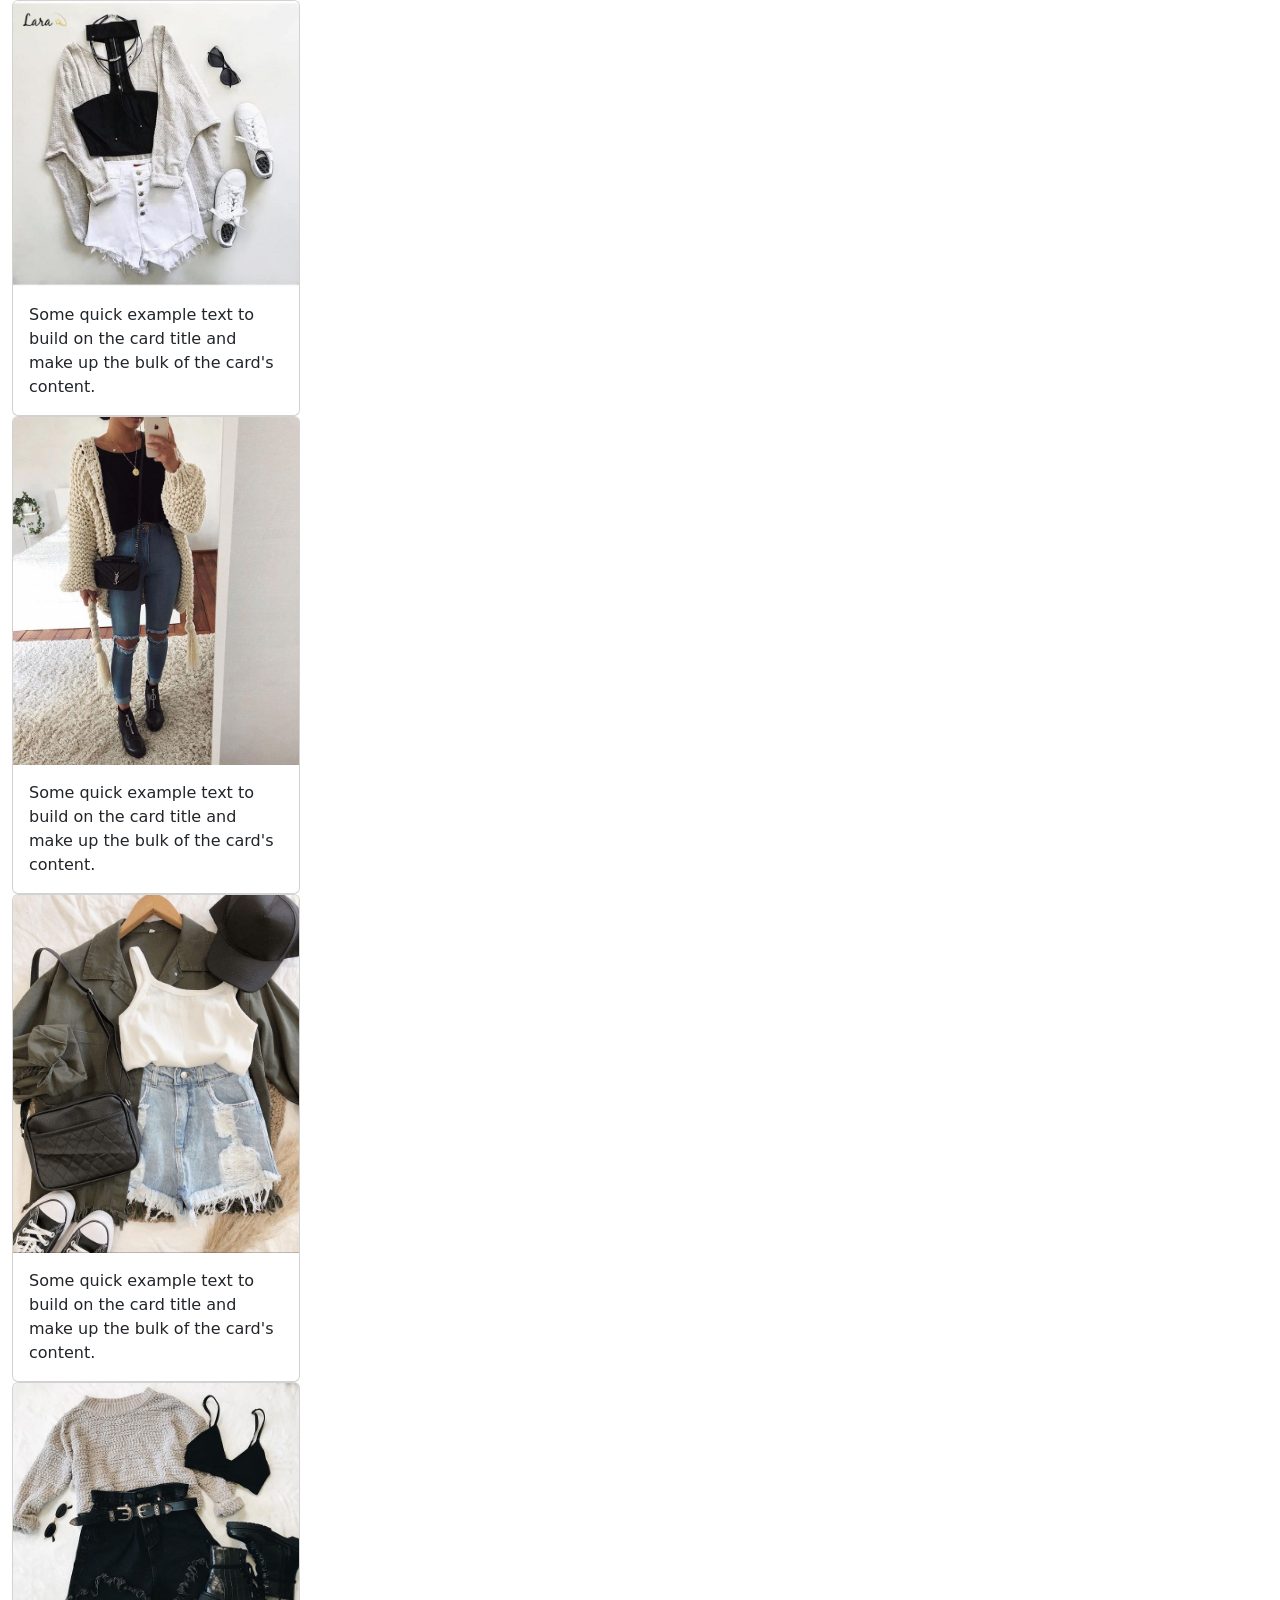
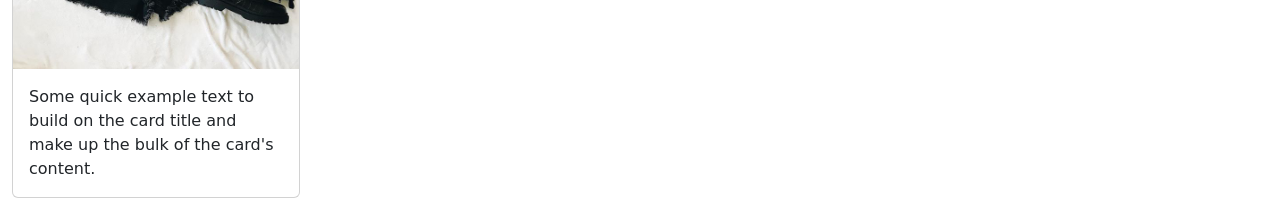
==== index.html @ 7578bd7e "Bases de bootstrap" ====
<!DOCTYPE html>
<html lang="en">
<head>
    <meta charset="UTF-8">
    <meta http-equiv="X-UA-Compatible" content="IE=edge">
    <meta name="viewport" content="width=device-width, initial-scale=1.0">
    <link href="https://cdn.jsdelivr.net/npm/bootstrap@5.2.0-beta1/dist/css/bootstrap.min.css" rel="stylesheet" integrity="sha384-0evHe/X+R7YkIZDRvuzKMRqM+OrBnVFBL6DOitfPri4tjfHxaWutUpFmBp4vmVor" crossorigin="anonymous">
    <title>Document</title>
</head>
<body>
    <header>

    </header>
    <main>
        <div class="col-lg-8 col-md-6 mb-4">
            <div class="container">
                <div class="card" style="width: 18rem;">
                    <img src="/src/11e0c888ca10554cc61dd288ab4fa93e--poster-womens-fashion.jpg" class="card-img-top" alt="...">
                    <div class="card-body">
                      <p class="card-text">Some quick example text to build on the card title and make up the bulk of the card's content.</p>
                    </div>
                  </div>
                  <div class="card" style="width: 18rem;">
                    <img src="/src/5ec7fd5fbc36cd66624c49aa4f0cad9f.jpg" class="card-img-top" alt="...">
                    <div class="card-body">
                      <p class="card-text">Some quick example text to build on the card title and make up the bulk of the card's content.</p>
                    </div>
                  </div>
                  <div class="card" style="width: 18rem;">
                    <img src="/src/c7f5c60f82cbadee4a65e2bcbaa4fb72.jpg" class="card-img-top" alt="...">
                    <div class="card-body">
                      <p class="card-text">Some quick example text to build on the card title and make up the bulk of the card's content.</p>
                    </div>
                  </div>
                  <div class="card" style="width: 18rem;">
                    <img src="/src/f37a5ac6b8aaa6cd6257f13aba0d1099.jpg" class="card-img-top" alt="...">
                    <div class="card-body">
                      <p class="card-text">Some quick example text to build on the card title and make up the bulk of the card's content.</p>
                    </div>
                  </div>
            </div>
        </div>
    </main>
    <footer>

    </footer>
</body>
<script src="https://cdn.jsdelivr.net/npm/bootstrap@5.2.0-beta1/dist/js/bootstrap.bundle.min.js" integrity="sha384-pprn3073KE6tl6bjs2QrFaJGz5/SUsLqktiwsUTF55Jfv3qYSDhgCecCxMW52nD2" crossorigin="anonymous"></script>
<script src="https://cdn.jsdelivr.net/npm/@popperjs/core@2.11.5/dist/umd/popper.min.js" integrity="sha384-Xe+8cL9oJa6tN/veChSP7q+mnSPaj5Bcu9mPX5F5xIGE0DVittaqT5lorf0EI7Vk" crossorigin="anonymous"></script>
<script src="https://cdn.jsdelivr.net/npm/bootstrap@5.2.0-beta1/dist/js/bootstrap.min.js" integrity="sha384-kjU+l4N0Yf4ZOJErLsIcvOU2qSb74wXpOhqTvwVx3OElZRweTnQ6d31fXEoRD1Jy" crossorigin="anonymous"></script>
</html>
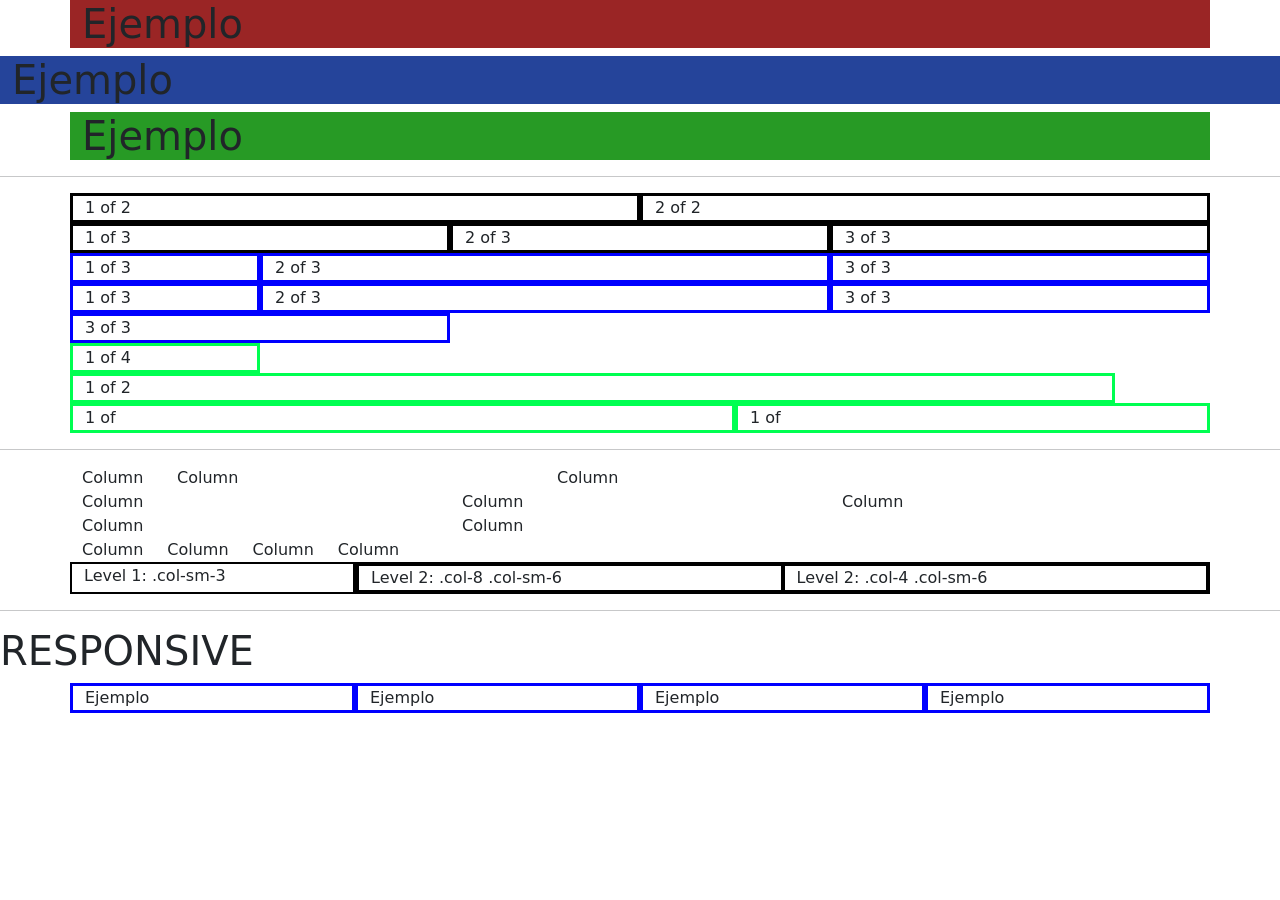
==== commit 3bb43c85: "Gilla de Bootstrap" ====
--- a/index.html
+++ b/index.html
@@ -1,18 +1,132 @@
 <!DOCTYPE html>
 <html lang="en">
-<head>
-    <meta charset="UTF-8">
-    <meta http-equiv="X-UA-Compatible" content="IE=edge">
-    <meta name="viewport" content="width=device-width, initial-scale=1.0">
-    <link href="https://cdn.jsdelivr.net/npm/bootstrap@5.2.0-beta1/dist/css/bootstrap.min.css" rel="stylesheet" integrity="sha384-0evHe/X+R7YkIZDRvuzKMRqM+OrBnVFBL6DOitfPri4tjfHxaWutUpFmBp4vmVor" crossorigin="anonymous">
+  <head>
+    <meta charset="UTF-8" />
+    <meta http-equiv="X-UA-Compatible" content="IE=edge" />
+    <meta name="viewport" content="width=device-width, initial-scale=1.0" />
+    <link
+      href="https://cdn.jsdelivr.net/npm/bootstrap@5.2.0-beta1/dist/css/bootstrap.min.css"
+      rel="stylesheet"
+      integrity="sha384-0evHe/X+R7YkIZDRvuzKMRqM+OrBnVFBL6DOitfPri4tjfHxaWutUpFmBp4vmVor"
+      crossorigin="anonymous"
+    />
     <title>Document</title>
-</head>
-<body>
+  </head>
+  <body>
     <header>
-
+      <div class="container" style="background-color: rgb(154, 37, 37)">
+        <h1>Ejemplo</h1>
+      </div>
+      <div class="container-fluid" style="background-color: rgb(37, 68, 154)">
+        <h1>Ejemplo</h1>
+      </div>
+      <div class="container-md" style="background-color: rgb(39, 154, 37)">
+        <h1>Ejemplo</h1>
+      </div>
     </header>
     <main>
-        <div class="col-lg-8 col-md-6 mb-4">
+      <hr />
+      <div class="container">
+        <div class="row">
+          <div class="col" style="border: black solid 3px">1 of 2</div>
+          <div class="col" style="border: black solid 3px">2 of 2</div>
+        </div>
+        <div class="row">
+          <div class="col" style="border: black solid 3px">1 of 3</div>
+          <div class="col" style="border: black solid 3px">2 of 3</div>
+          <div class="col" style="border: black solid 3px">3 of 3</div>
+        </div>
+        <div class="row">
+          <div class="col-2" style="border: blue solid 3px">1 of 3</div>
+          <div class="col-6" style="border: blue solid 3px">2 of 3</div>
+          <div class="col-4" style="border: blue solid 3px">3 of 3</div>
+        </div>
+        <div class="row">
+          <div class="col-2" style="border: blue solid 3px">1 of 3</div>
+          <div class="col-6" style="border: blue solid 3px">2 of 3</div>
+          <div class="col-4" style="border: blue solid 3px">3 of 3</div>
+          <div class="col-4" style="border: blue solid 3px">3 of 3</div>
+        </div>
+
+        <div class="row">
+          <div class="col-2" style="border: rgb(0, 255, 81) solid 3px">
+            1 of 4
+          </div>
+          <div class="col-11" style="border: rgb(0, 255, 81) solid 3px">
+            1 of 2
+          </div>
+          <div class="col-7" style="border: rgb(0, 255, 81) solid 3px">
+            1 of
+          </div>
+          <div class="col-5" style="border: rgb(0, 255, 81) solid 3px">
+            1 of
+          </div>
+        </div>
+      </div>
+
+      <hr />
+
+      <div class="container">
+        <div class="row row-cols-3">
+          <div class="col-1">Column</div>
+          <div class="col-4">Column</div>
+          <div class="col-5">Column</div>
+          <div class="col">Column</div>
+          <div class="col">Column</div>
+          <div class="col">Column</div>
+          <div class="col">Column</div>
+          <div class="col">Column</div>
+        </div>
+      </div>
+
+      <div class="container">
+        <div class="row row-cols-auto">
+          <div class="col">Column</div>
+          <div class="col">Column</div>
+          <div class="col">Column</div>
+          <div class="col">Column</div>
+        </div>
+      </div>
+
+      <div class="container">
+        <div class="row">
+          <div class="col-sm-3" style="border: black solid 2px">
+            Level 1: .col-sm-3
+          </div>
+          <div class="col-sm-9" style="border: black solid 2px">
+            <div class="row">
+              <div class="col-8 col-sm-6" style="border: black solid 2px">
+                Level 2: .col-8 .col-sm-6
+              </div>
+              <div class="col-4 col-sm-6" style="border: black solid 2px">
+                Level 2: .col-4 .col-sm-6
+              </div>
+            </div>
+          </div>
+        </div>
+      </div>
+
+      <hr />
+      <h1>RESPONSIVE</h1>
+
+      <div class="container">
+        <div class="row">
+          <div class="col-sm-12  col-md-6 col-lg-3" style="border: blue solid 3px;">
+            Ejemplo
+          </div>
+          <div class="col-sm-12  col-md-6 col-lg-3" style="border: blue solid 3px;">
+            Ejemplo
+          </div>
+          <div class="col-sm-12  col-md-6 col-lg-3" style="border: blue solid 3px;">
+            Ejemplo
+          </div>
+          <div class="col-sm-12  col-md-6 col-lg-3" style="border: blue solid 3px;">
+            Ejemplo
+          </div>
+        </div>
+      </div>
+      <!--
+      <div class="col-lg-8 col-md-6 mb-4">
             <div class="container">
                 <div class="card" style="width: 18rem;">
                     <img src="/src/11e0c888ca10554cc61dd288ab4fa93e--poster-womens-fashion.jpg" class="card-img-top" alt="...">
@@ -40,12 +154,23 @@
                   </div>
             </div>
         </div>
+        -->
     </main>
-    <footer>
-
-    </footer>
-</body>
-<script src="https://cdn.jsdelivr.net/npm/bootstrap@5.2.0-beta1/dist/js/bootstrap.bundle.min.js" integrity="sha384-pprn3073KE6tl6bjs2QrFaJGz5/SUsLqktiwsUTF55Jfv3qYSDhgCecCxMW52nD2" crossorigin="anonymous"></script>
-<script src="https://cdn.jsdelivr.net/npm/@popperjs/core@2.11.5/dist/umd/popper.min.js" integrity="sha384-Xe+8cL9oJa6tN/veChSP7q+mnSPaj5Bcu9mPX5F5xIGE0DVittaqT5lorf0EI7Vk" crossorigin="anonymous"></script>
-<script src="https://cdn.jsdelivr.net/npm/bootstrap@5.2.0-beta1/dist/js/bootstrap.min.js" integrity="sha384-kjU+l4N0Yf4ZOJErLsIcvOU2qSb74wXpOhqTvwVx3OElZRweTnQ6d31fXEoRD1Jy" crossorigin="anonymous"></script>
-</html>+    <footer></footer>
+  </body>
+  <script
+    src="https://cdn.jsdelivr.net/npm/bootstrap@5.2.0-beta1/dist/js/bootstrap.bundle.min.js"
+    integrity="sha384-pprn3073KE6tl6bjs2QrFaJGz5/SUsLqktiwsUTF55Jfv3qYSDhgCecCxMW52nD2"
+    crossorigin="anonymous"
+  ></script>
+  <script
+    src="https://cdn.jsdelivr.net/npm/@popperjs/core@2.11.5/dist/umd/popper.min.js"
+    integrity="sha384-Xe+8cL9oJa6tN/veChSP7q+mnSPaj5Bcu9mPX5F5xIGE0DVittaqT5lorf0EI7Vk"
+    crossorigin="anonymous"
+  ></script>
+  <script
+    src="https://cdn.jsdelivr.net/npm/bootstrap@5.2.0-beta1/dist/js/bootstrap.min.js"
+    integrity="sha384-kjU+l4N0Yf4ZOJErLsIcvOU2qSb74wXpOhqTvwVx3OElZRweTnQ6d31fXEoRD1Jy"
+    crossorigin="anonymous"
+  ></script>
+</html>
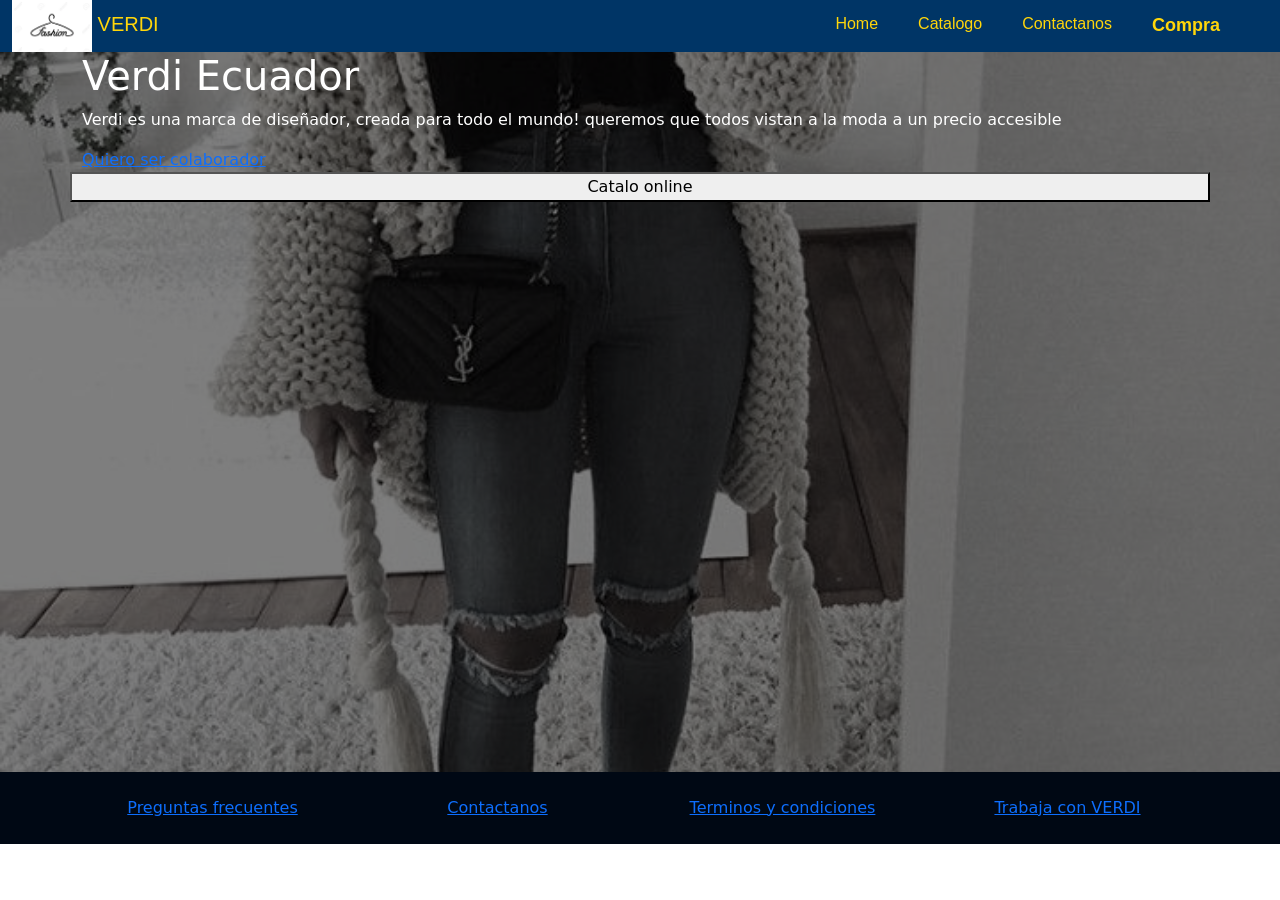
==== commit 1b572a0e: "Carusel, footer y Header" ====
--- a/index.html
+++ b/index.html
@@ -1,162 +1,99 @@
 <!DOCTYPE html>
 <html lang="en">
   <head>
-    <meta charset="UTF-8" />
-    <meta http-equiv="X-UA-Compatible" content="IE=edge" />
-    <meta name="viewport" content="width=device-width, initial-scale=1.0" />
+    <meta charset="utf-8" />
+    <meta name="viewport" content="width=device-width, initial-scale=1" />
+    <title>Bootstrap demo</title>
+    <link rel="stylesheet" href="/css/main.css" />
     <link
       href="https://cdn.jsdelivr.net/npm/bootstrap@5.2.0-beta1/dist/css/bootstrap.min.css"
       rel="stylesheet"
       integrity="sha384-0evHe/X+R7YkIZDRvuzKMRqM+OrBnVFBL6DOitfPri4tjfHxaWutUpFmBp4vmVor"
       crossorigin="anonymous"
     />
-    <title>Document</title>
   </head>
-  <body>
-    <header>
-      <div class="container" style="background-color: rgb(154, 37, 37)">
-        <h1>Ejemplo</h1>
-      </div>
-      <div class="container-fluid" style="background-color: rgb(37, 68, 154)">
-        <h1>Ejemplo</h1>
-      </div>
-      <div class="container-md" style="background-color: rgb(39, 154, 37)">
-        <h1>Ejemplo</h1>
-      </div>
-    </header>
-    <main>
-      <hr />
-      <div class="container">
-        <div class="row">
-          <div class="col" style="border: black solid 3px">1 of 2</div>
-          <div class="col" style="border: black solid 3px">2 of 2</div>
-        </div>
-        <div class="row">
-          <div class="col" style="border: black solid 3px">1 of 3</div>
-          <div class="col" style="border: black solid 3px">2 of 3</div>
-          <div class="col" style="border: black solid 3px">3 of 3</div>
-        </div>
-        <div class="row">
-          <div class="col-2" style="border: blue solid 3px">1 of 3</div>
-          <div class="col-6" style="border: blue solid 3px">2 of 3</div>
-          <div class="col-4" style="border: blue solid 3px">3 of 3</div>
-        </div>
-        <div class="row">
-          <div class="col-2" style="border: blue solid 3px">1 of 3</div>
-          <div class="col-6" style="border: blue solid 3px">2 of 3</div>
-          <div class="col-4" style="border: blue solid 3px">3 of 3</div>
-          <div class="col-4" style="border: blue solid 3px">3 of 3</div>
-        </div>
-
-        <div class="row">
-          <div class="col-2" style="border: rgb(0, 255, 81) solid 3px">
-            1 of 4
-          </div>
-          <div class="col-11" style="border: rgb(0, 255, 81) solid 3px">
-            1 of 2
-          </div>
-          <div class="col-7" style="border: rgb(0, 255, 81) solid 3px">
-            1 of
-          </div>
-          <div class="col-5" style="border: rgb(0, 255, 81) solid 3px">
-            1 of
+  <body id="body">
+    <!-- Aqui comienza el Header-->
+    <header id="header">
+      <nav class="navbar navbar-expand-md m-0 p-0">
+        <div class="container-fluid">
+          <a class="navbar-brand m-0 p-0" href="#">
+              <img id="logo" src="/src/logo.webp" alt="LOGO">
+            VERDI
+          </a>
+          <button class="navbar-toggler" type="button" data-toggle="collapse"
+                    data-target="#navbarSupportedContent" aria-controls="navbarSupportedContent" aria-expanded="false"
+                    aria-label="Toggle navigation">
+                    <span class="navbar-toggler-icon"></span>
+          </button>
+          <div class="collapse navbar-collapse text-center" id="navbarSupportedContent">
+            <ul class="navbar-nav ms-auto me-3 mb-2 mb-lg-0">
+              <li class="nav-item me-4">
+                <a class="nav-link active" href="#">Home</a>
+              </li>
+              <li class="nav-item me-4">
+                <a class="nav-link" href="#">Catalogo</a>
+              </li>
+              <li class="nav-item me-4">
+                <a class="nav-link" href="#">Contactanos</a>
+              </li>
+              <li class="nav-item me-4">
+                <a id="text-llamado" class="nav-link" href="#">Compra</a>
+              </li>
+            </ul>
           </div>
         </div>
-      </div>
-
-      <hr />
-
-      <div class="container">
-        <div class="row row-cols-3">
-          <div class="col-1">Column</div>
-          <div class="col-4">Column</div>
-          <div class="col-5">Column</div>
-          <div class="col">Column</div>
-          <div class="col">Column</div>
-          <div class="col">Column</div>
-          <div class="col">Column</div>
-          <div class="col">Column</div>
-        </div>
-      </div>
-
-      <div class="container">
-        <div class="row row-cols-auto">
-          <div class="col">Column</div>
-          <div class="col">Column</div>
-          <div class="col">Column</div>
-          <div class="col">Column</div>
-        </div>
-      </div>
-
-      <div class="container">
-        <div class="row">
-          <div class="col-sm-3" style="border: black solid 2px">
-            Level 1: .col-sm-3
+      </nav>
+    </header>
+    <!-- Aqui finaliza el Header-->
+    <main id="main">
+      <!-- Aqui comienza el carrusel-->
+      <div id="carousel" class="carousel slide" data-bs-ride="carousel" data-bs-pause=“false”>
+        <div class="carousel-inner">
+          <div class="carousel-item active">
+            <img src="/src/carusel1.jpg" class="d-block w-100" alt="...">
           </div>
-          <div class="col-sm-9" style="border: black solid 2px">
+          <div class="carousel-item">
+            <img src="/src/casuel 2.jpg" class="d-block w-100" alt="...">
+          </div>
+          <div class="carousel-item">
+            <img src="/src/careusel 3.jpg" class="d-block w-100" alt="...">
+          </div>
+        </div> 
+        <div class="overlay">
+          <div class="container">
             <div class="row">
-              <div class="col-8 col-sm-6" style="border: black solid 2px">
-                Level 2: .col-8 .col-sm-6
+              <div  class="col">
+                <h1>Verdi Ecuador</h1>
+                <p>Verdi es una marca de diseñador, creada para todo el mundo! queremos que todos vistan a la moda a un precio accesible</p>
               </div>
-              <div class="col-4 col-sm-6" style="border: black solid 2px">
-                Level 2: .col-4 .col-sm-6
-              </div>
+              <a href="#">Quiero ser colaborador</a>
+              <button class="button">Catalo online</button>
             </div>
           </div>
         </div>
       </div>
-
-      <hr />
-      <h1>RESPONSIVE</h1>
-
+      <!-- Aqui termina el carrusel-->
+    </main>
+    <!-- pb= pading bottom; pt= pading top-->
+    <footer id="footer" class="pb-4 pt-4">
       <div class="container">
-        <div class="row">
-          <div class="col-sm-12  col-md-6 col-lg-3" style="border: blue solid 3px;">
-            Ejemplo
+        <div class="row text-center">
+          <div class="col-12 col-lg">
+            <a href="#">Preguntas frecuentes</a>
           </div>
-          <div class="col-sm-12  col-md-6 col-lg-3" style="border: blue solid 3px;">
-            Ejemplo
+          <div class="col-12 col-lg">
+            <a href="#">Contactanos</a>
           </div>
-          <div class="col-sm-12  col-md-6 col-lg-3" style="border: blue solid 3px;">
-            Ejemplo
+          <div class="col-12 col-lg">
+            <a href="#">Terminos y condiciones</a>
           </div>
-          <div class="col-sm-12  col-md-6 col-lg-3" style="border: blue solid 3px;">
-            Ejemplo
+          <div class="col-12 col-lg">
+            <a href="#">Trabaja con VERDI</a>
           </div>
         </div>
       </div>
-      <!--
-      <div class="col-lg-8 col-md-6 mb-4">
-            <div class="container">
-                <div class="card" style="width: 18rem;">
-                    <img src="/src/11e0c888ca10554cc61dd288ab4fa93e--poster-womens-fashion.jpg" class="card-img-top" alt="...">
-                    <div class="card-body">
-                      <p class="card-text">Some quick example text to build on the card title and make up the bulk of the card's content.</p>
-                    </div>
-                  </div>
-                  <div class="card" style="width: 18rem;">
-                    <img src="/src/5ec7fd5fbc36cd66624c49aa4f0cad9f.jpg" class="card-img-top" alt="...">
-                    <div class="card-body">
-                      <p class="card-text">Some quick example text to build on the card title and make up the bulk of the card's content.</p>
-                    </div>
-                  </div>
-                  <div class="card" style="width: 18rem;">
-                    <img src="/src/c7f5c60f82cbadee4a65e2bcbaa4fb72.jpg" class="card-img-top" alt="...">
-                    <div class="card-body">
-                      <p class="card-text">Some quick example text to build on the card title and make up the bulk of the card's content.</p>
-                    </div>
-                  </div>
-                  <div class="card" style="width: 18rem;">
-                    <img src="/src/f37a5ac6b8aaa6cd6257f13aba0d1099.jpg" class="card-img-top" alt="...">
-                    <div class="card-body">
-                      <p class="card-text">Some quick example text to build on the card title and make up the bulk of the card's content.</p>
-                    </div>
-                  </div>
-            </div>
-        </div>
-        -->
-    </main>
-    <footer></footer>
+    </footer>
   </body>
   <script
     src="https://cdn.jsdelivr.net/npm/bootstrap@5.2.0-beta1/dist/js/bootstrap.bundle.min.js"
--- a/css/main.css
+++ b/css/main.css
@@ -0,0 +1,66 @@
+/*****
+Paleta de coleres del proyecto: 
+https://coolors.co/palette/000814-001d3d-003566-ffc300-ffd60a
+*****/
+#body{
+    margin: 0;
+    padding: 0;
+}
+
+#main .carousel-inner img{
+    max-height: 80vh;
+    object-fit: cover;
+    filter:grayscale(80%)
+}
+
+#carousel{
+    position: relative; /*Para que se adapte a la pantalla*/
+}
+
+.overlay {
+    position:absolute; /* Para que se adapta al caruosel*/
+    top: 0px;
+    bottom: 0px;
+    left: 0px;
+    right: 0px;
+    background-color: rgba(0, 0, 0, 0.5);
+    color: white;
+}
+
+#text-llamado{
+    color: #FFD60A !important;
+    font-size: 18px;
+    font-weight: 900;
+}
+
+#header{
+    background-color: #003566;
+    
+}
+#header a{
+    color: #FFD60A;
+    font-family: "Roboto", Oxygen, Ubuntu, Cantarell, 'Open Sans', 'Helvetica Neue', sans-serif;
+}
+
+#logo{
+    max-height: 80px;
+    max-width: 80px;
+}
+
+#footer{
+    background-color: #000814;
+}
+
+#carusel{
+    max-height: 80vh;
+    object-fit: cover;
+    filter: sepia(30%);
+    height: 400px;
+    width: 400px;
+    position: absolute;
+    left: 500px;
+    
+
+}
+
+
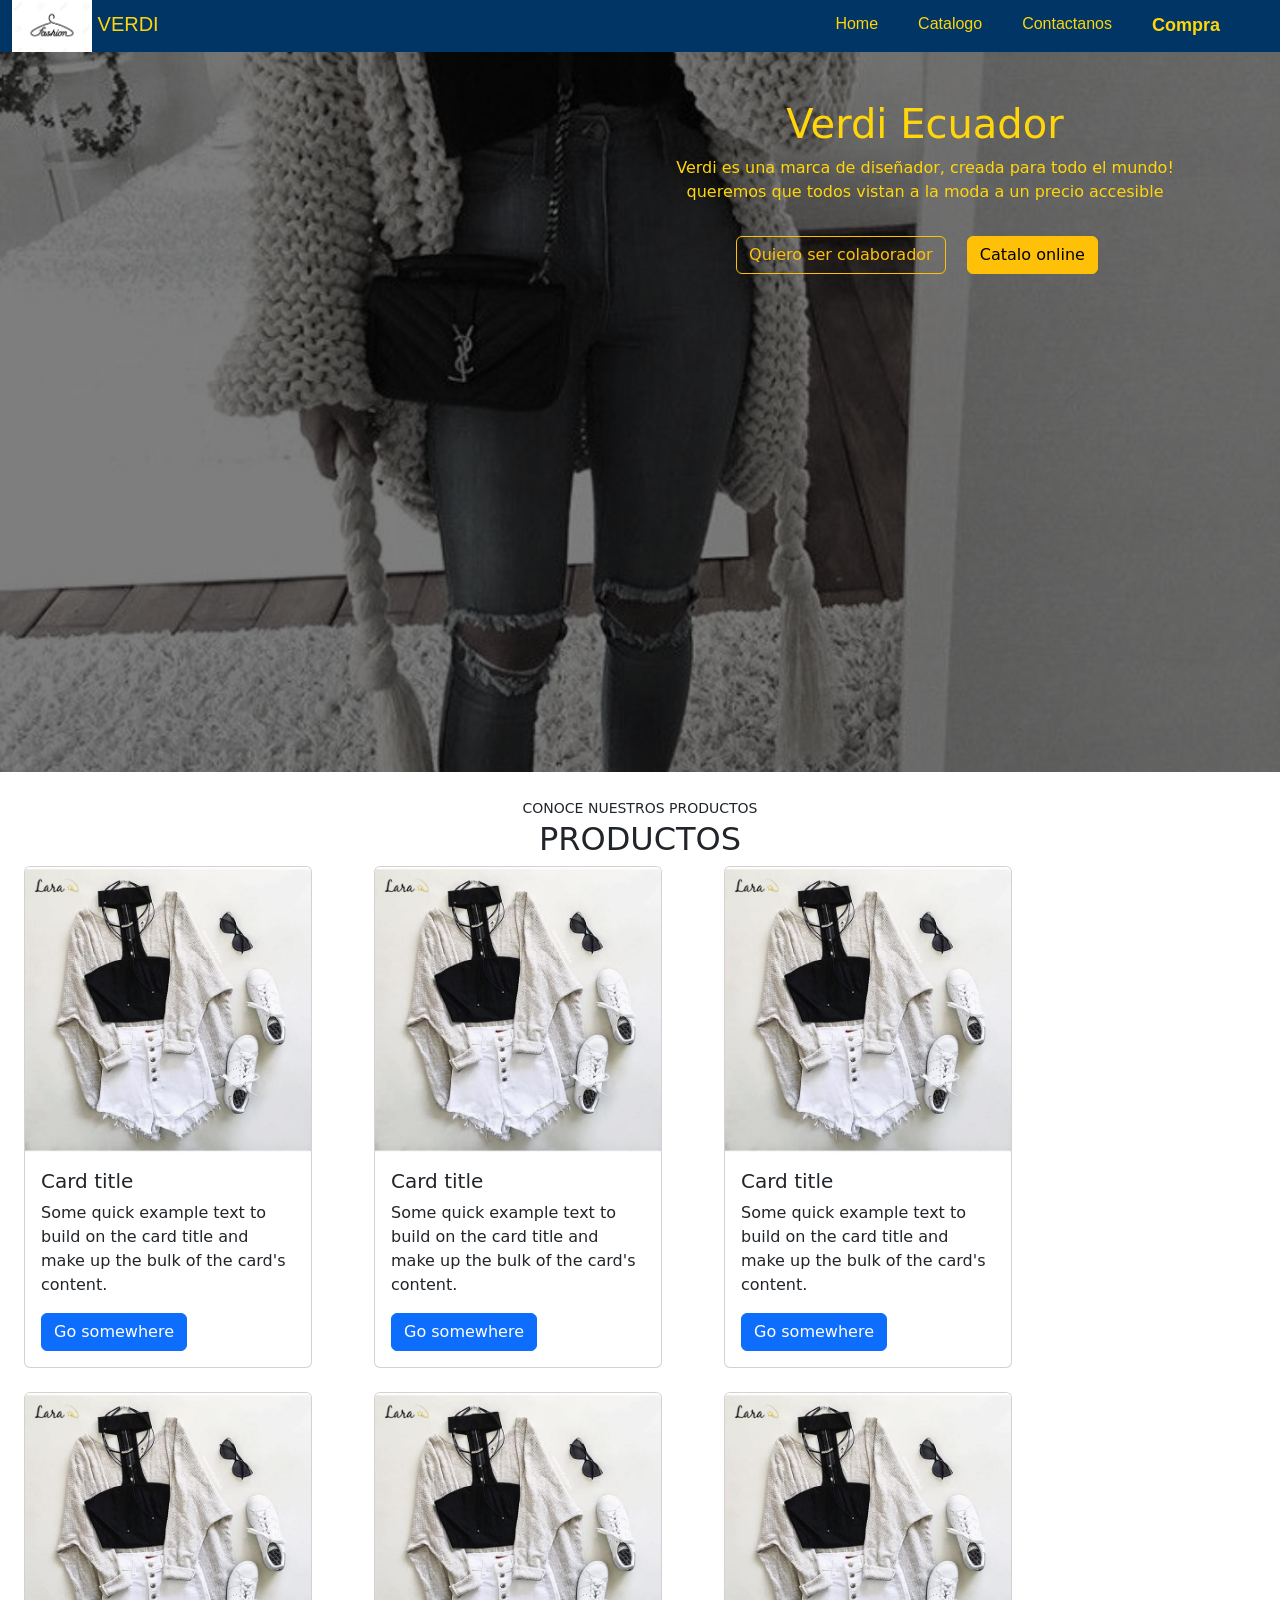
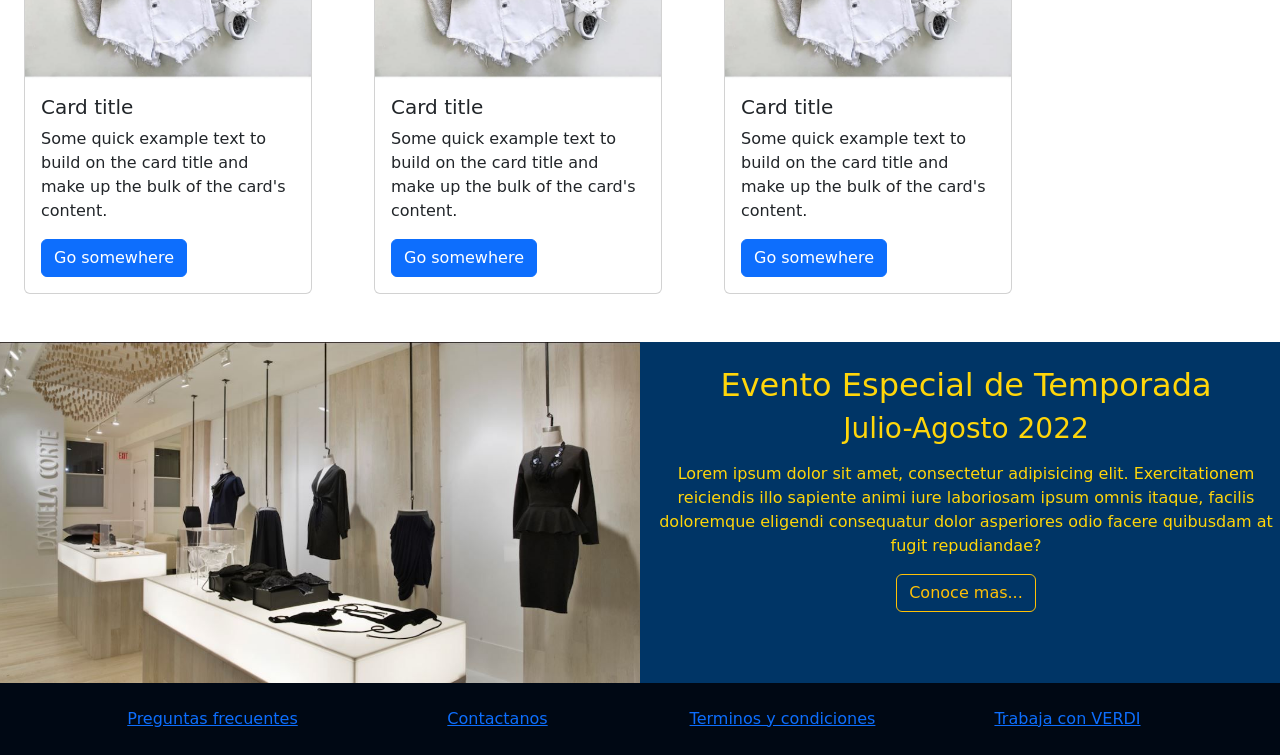
==== commit 7ba09899: "Formatos Generales" ====
--- a/index.html
+++ b/index.html
@@ -18,15 +18,24 @@
       <nav class="navbar navbar-expand-md m-0 p-0">
         <div class="container-fluid">
           <a class="navbar-brand m-0 p-0" href="#">
-              <img id="logo" src="/src/logo.webp" alt="LOGO">
+            <img id="logo" src="/src/logo.webp" alt="LOGO" />
             VERDI
           </a>
-          <button class="navbar-toggler" type="button" data-toggle="collapse"
-                    data-target="#navbarSupportedContent" aria-controls="navbarSupportedContent" aria-expanded="false"
-                    aria-label="Toggle navigation">
-                    <span class="navbar-toggler-icon"></span>
+          <button
+            class="navbar-toggler"
+            type="button"
+            data-toggle="collapse"
+            data-target="#navbarSupportedContent"
+            aria-controls="navbarSupportedContent"
+            aria-expanded="false"
+            aria-label="Toggle navigation"
+          >
+            <span class="navbar-toggler-icon"></span>
           </button>
-          <div class="collapse navbar-collapse text-center" id="navbarSupportedContent">
+          <div
+            class="collapse navbar-collapse text-center"
+            id="navbarSupportedContent"
+          >
             <ul class="navbar-nav ms-auto me-3 mb-2 mb-lg-0">
               <li class="nav-item me-4">
                 <a class="nav-link active" href="#">Home</a>
@@ -48,32 +57,133 @@
     <!-- Aqui finaliza el Header-->
     <main id="main">
       <!-- Aqui comienza el carrusel-->
-      <div id="carousel" class="carousel slide" data-bs-ride="carousel" data-bs-pause=“false”>
+      <div
+        id="carousel"
+        class="carousel slide"
+        data-bs-ride="carousel"
+        data-bs-pause="“false”"
+      >
         <div class="carousel-inner">
           <div class="carousel-item active">
-            <img src="/src/carusel1.jpg" class="d-block w-100" alt="...">
+            <img src="/src/carusel1.jpg" class="d-block w-100" alt="..." />
           </div>
           <div class="carousel-item">
-            <img src="/src/casuel 2.jpg" class="d-block w-100" alt="...">
+            <img src="/src/casuel 2.jpg" class="d-block w-100" alt="..." />
           </div>
           <div class="carousel-item">
-            <img src="/src/careusel 3.jpg" class="d-block w-100" alt="...">
-          </div>
-        </div> 
+            <img src="/src/careusel 3.jpg" class="d-block w-100" alt="..." />
+          </div>
+        </div>
         <div class="overlay">
-          <div class="container">
-            <div class="row">
-              <div  class="col">
+          <!-- Pt = Pading Top-->
+          <div class="container pt-5">
+            <!-- Alineamos los items al centro-->
+            <div class="row aling-items-center">
+              <div class="col-md-6 offset-md-6 text-center text-lg-rigth">
                 <h1>Verdi Ecuador</h1>
-                <p>Verdi es una marca de diseñador, creada para todo el mundo! queremos que todos vistan a la moda a un precio accesible</p>
-              </div>
-              <a href="#">Quiero ser colaborador</a>
-              <button class="button">Catalo online</button>
+                <p>
+                  Verdi es una marca de diseñador, creada para todo el mundo!
+                  queremos que todos vistan a la moda a un precio accesible
+                </p>
+                <a href="#" id="boton-alterno" class="btn btn-outline-warning">Quiero ser colaborador</a>
+                <button type="button" class="btn btn-warning m-3">Catalo online</button>
+              </div>
             </div>
           </div>
         </div>
       </div>
       <!-- Aqui termina el carrusel-->
+      <!-- Aqui Comienzan los productos-->
+      <section id="productos" class="mt-4 mb-4">
+        <div class="container"> 
+          <div class="row">
+            <div class="col text-center text-uppercase">
+              <small>Conoce nuestros productos</small>
+              <h2>PRODUCTOS</h2>
+            </div>
+          </div>
+        </div>
+        <div class="row aling-items-center ml-4">
+          <div class="col-12 col-md-6 col-lg-3 mb-4 ms-4">
+            <div class="card" style="width: 18rem;">
+              <img src="/src/casuel 2.jpg" class="card-img-top" alt="...">
+              <div class="card-body">
+                <h5 class="card-title">Card title</h5>
+                <p class="card-text">Some quick example text to build on the card title and make up the bulk of the card's content.</p>
+                <a href="#" class="btn btn-primary">Go somewhere</a>
+              </div>
+            </div>
+          </div>
+          <div class="col-12 col-md-6 col-lg-3 mb-4 ms-4">
+            <div class="card" style="width: 18rem;">
+              <img src="/src/casuel 2.jpg" class="card-img-top" alt="...">
+              <div class="card-body">
+                <h5 class="card-title">Card title</h5>
+                <p class="card-text">Some quick example text to build on the card title and make up the bulk of the card's content.</p>
+                <a href="#" class="btn btn-primary">Go somewhere</a>
+              </div>
+            </div>
+          </div>
+          <div class="col-12 col-md-6 col-lg-3 mb-4 ms-4">
+            <div class="card" style="width: 18rem;">
+              <img src="/src/casuel 2.jpg" class="card-img-top" alt="...">
+              <div class="card-body">
+                <h5 class="card-title">Card title</h5>
+                <p class="card-text">Some quick example text to build on the card title and make up the bulk of the card's content.</p>
+                <a href="#" class="btn btn-primary">Go somewhere</a>
+              </div>
+            </div>
+          </div>
+          <div class="col-12 col-md-6 col-lg-3 mb-4 ms-4">
+            <div class="card" style="width: 18rem;">
+              <img src="/src/casuel 2.jpg" class="card-img-top" alt="...">
+              <div class="card-body">
+                <h5 class="card-title">Card title</h5>
+                <p class="card-text">Some quick example text to build on the card title and make up the bulk of the card's content.</p>
+                <a href="#" class="btn btn-primary">Go somewhere</a>
+              </div>
+            </div>
+          </div>
+          <div class="col-12 col-md-6 col-lg-3 mb-4 ms-4">
+            <div class="card" style="width: 18rem;">
+              <img src="/src/casuel 2.jpg" class="card-img-top" alt="...">
+              <div class="card-body">
+                <h5 class="card-title">Card title</h5>
+                <p class="card-text">Some quick example text to build on the card title and make up the bulk of the card's content.</p>
+                <a href="#" class="btn btn-primary">Go somewhere</a>
+              </div>
+            </div>
+          </div>
+          <div class="col-12 col-md-6 col-lg-3 mb-4 ms-4">
+            <div class="card" style="width: 18rem;">
+              <img src="/src/casuel 2.jpg" class="card-img-top" alt="...">
+              <div class="card-body">
+                <h5 class="card-title">Card title</h5>
+                <p class="card-text">Some quick example text to build on the card title and make up the bulk of the card's content.</p>
+                <a href="#" class="btn btn-primary">Go somewhere</a>
+              </div>
+            </div>
+          </div>
+        </div>
+      </section>
+    <!--Aqui acaba productos-->
+    <!--Eventos y Marca-->
+      <section id="evento-marca">
+        <div class="container-fliud">
+          <div class="row">
+            <div class="col-12 col-lg-6 ps-0 pe-0">
+              <img src="/src/Eventos.jpg" alt="Imagen evento">
+            </div>
+            <div class="col-12 col-lg-6 text-center mt-4 pb-3">
+              <h2>Evento Especial de Temporada</h2>
+              <h3 class="mb-3">Julio-Agosto 2022</h3>
+              <p>Lorem ipsum dolor sit amet, consectetur adipisicing elit. Exercitationem reiciendis illo sapiente animi iure laboriosam ipsum omnis itaque, facilis doloremque eligendi consequatur dolor asperiores odio facere quibusdam at fugit repudiandae?</p>
+              <a href="#" id="boton-alterno" class="btn btn-outline-warning">Conoce mas...</a>
+            </div>
+          </div>
+        </div>
+      </section>
+    <!--Finaliza Eventos y Marca-->
     </main>
     <!-- pb= pading bottom; pt= pading top-->
     <footer id="footer" class="pb-4 pt-4">
--- a/css/main.css
+++ b/css/main.css
@@ -24,8 +24,9 @@
     left: 0px;
     right: 0px;
     background-color: rgba(0, 0, 0, 0.5);
-    color: white;
+    color: #FFD60A;
 }
+
 
 #text-llamado{
     color: #FFD60A !important;
@@ -63,4 +64,11 @@
 
 }
 
+#evento-marca{
+    background-color: #003566;
+    color: #FFD60A;
+}
 
+#evento-marca img{
+    max-width: 100%;   
+}
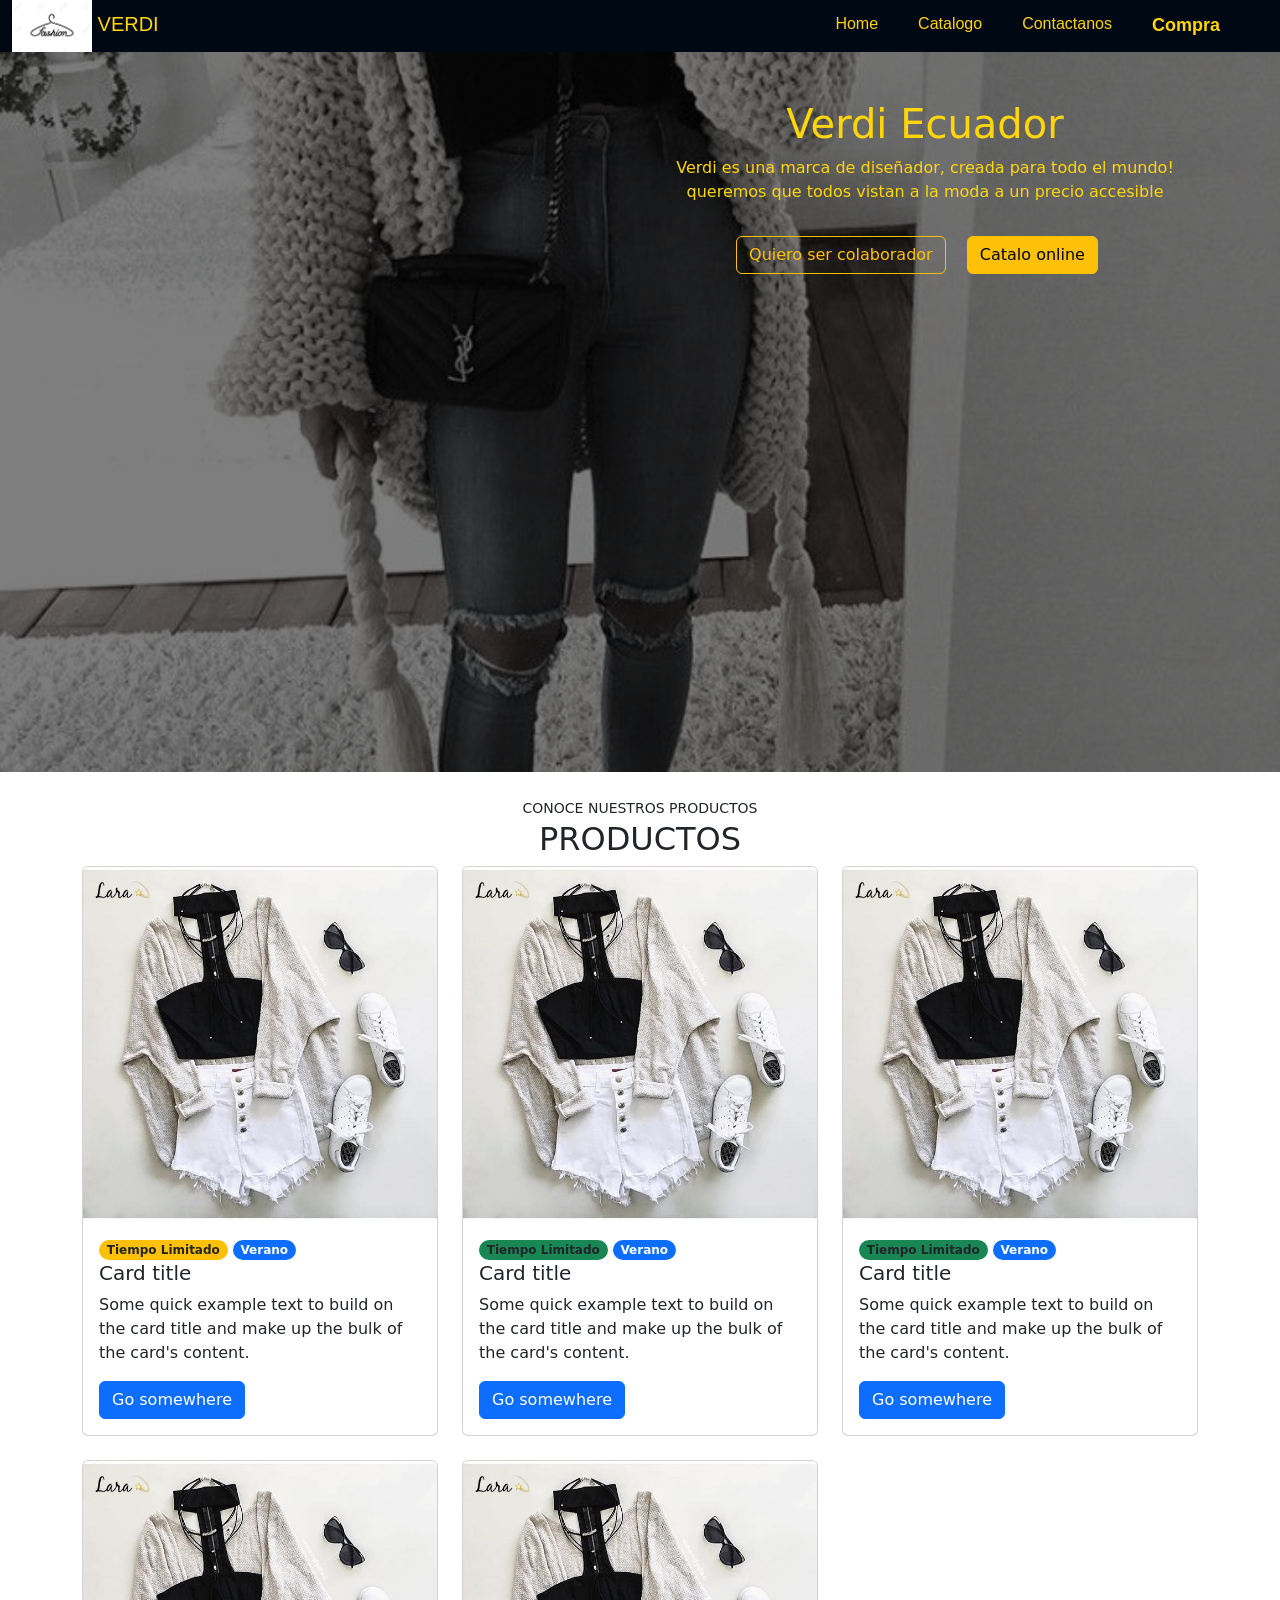
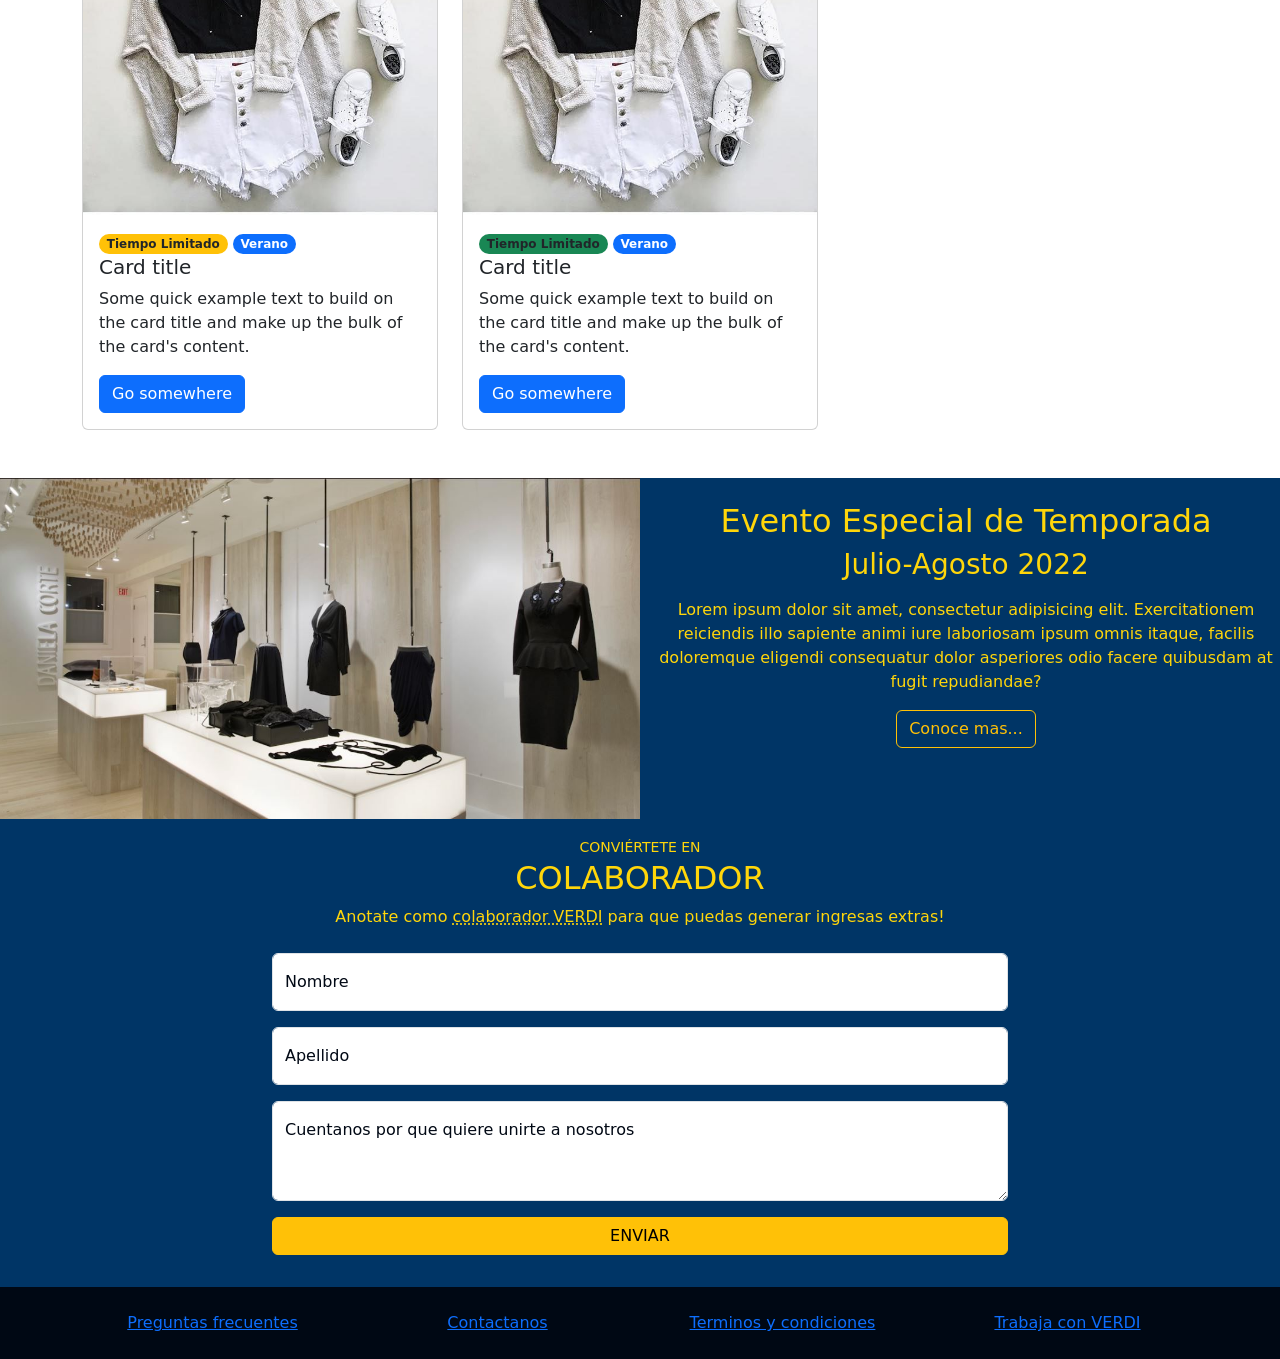
==== commit 010c60be: "Pag terminada faltan detalles de UX" ====
--- a/index.html
+++ b/index.html
@@ -14,8 +14,8 @@
   </head>
   <body id="body">
     <!-- Aqui comienza el Header-->
-    <header id="header">
-      <nav class="navbar navbar-expand-md m-0 p-0">
+    <header id="header" class="sticky-top">
+      <nav class="navbar navbar-expand-md m-0 p-0 ">
         <div class="container-fluid">
           <a class="navbar-brand m-0 p-0" href="#">
             <img id="logo" src="/src/logo.webp" alt="LOGO" />
@@ -103,64 +103,66 @@
             </div>
           </div>
         </div>
-        <div class="row aling-items-center ml-4">
-          <div class="col-12 col-md-6 col-lg-3 mb-4 ms-4">
-            <div class="card" style="width: 18rem;">
-              <img src="/src/casuel 2.jpg" class="card-img-top" alt="...">
-              <div class="card-body">
-                <h5 class="card-title">Card title</h5>
-                <p class="card-text">Some quick example text to build on the card title and make up the bulk of the card's content.</p>
-                <a href="#" class="btn btn-primary">Go somewhere</a>
-              </div>
-            </div>
-          </div>
-          <div class="col-12 col-md-6 col-lg-3 mb-4 ms-4">
-            <div class="card" style="width: 18rem;">
-              <img src="/src/casuel 2.jpg" class="card-img-top" alt="...">
-              <div class="card-body">
-                <h5 class="card-title">Card title</h5>
-                <p class="card-text">Some quick example text to build on the card title and make up the bulk of the card's content.</p>
-                <a href="#" class="btn btn-primary">Go somewhere</a>
-              </div>
-            </div>
-          </div>
-          <div class="col-12 col-md-6 col-lg-3 mb-4 ms-4">
-            <div class="card" style="width: 18rem;">
-              <img src="/src/casuel 2.jpg" class="card-img-top" alt="...">
-              <div class="card-body">
-                <h5 class="card-title">Card title</h5>
-                <p class="card-text">Some quick example text to build on the card title and make up the bulk of the card's content.</p>
-                <a href="#" class="btn btn-primary">Go somewhere</a>
-              </div>
-            </div>
-          </div>
-          <div class="col-12 col-md-6 col-lg-3 mb-4 ms-4">
-            <div class="card" style="width: 18rem;">
-              <img src="/src/casuel 2.jpg" class="card-img-top" alt="...">
-              <div class="card-body">
-                <h5 class="card-title">Card title</h5>
-                <p class="card-text">Some quick example text to build on the card title and make up the bulk of the card's content.</p>
-                <a href="#" class="btn btn-primary">Go somewhere</a>
-              </div>
-            </div>
-          </div>
-          <div class="col-12 col-md-6 col-lg-3 mb-4 ms-4">
-            <div class="card" style="width: 18rem;">
-              <img src="/src/casuel 2.jpg" class="card-img-top" alt="...">
-              <div class="card-body">
-                <h5 class="card-title">Card title</h5>
-                <p class="card-text">Some quick example text to build on the card title and make up the bulk of the card's content.</p>
-                <a href="#" class="btn btn-primary">Go somewhere</a>
-              </div>
-            </div>
-          </div>
-          <div class="col-12 col-md-6 col-lg-3 mb-4 ms-4">
-            <div class="card" style="width: 18rem;">
-              <img src="/src/casuel 2.jpg" class="card-img-top" alt="...">
-              <div class="card-body">
-                <h5 class="card-title">Card title</h5>
-                <p class="card-text">Some quick example text to build on the card title and make up the bulk of the card's content.</p>
-                <a href="#" class="btn btn-primary">Go somewhere</a>
+        <div class="container">
+          <div class="row">
+            <div class="col-12 col-md-6 col-lg-4 mb-4">
+              <div class="card">
+                <img src="/src/casuel 2.jpg" class="card-img-top" alt="...">
+                <div class="card-body">
+                  <span class="badge rounded-pill bg-warning text-dark">Tiempo Limitado</span>
+                  <span class="badge rounded-pill bg-primary">Verano</span>
+                  <h5 class="card-title">Card title</h5>
+                  <p class="card-text">Some quick example text to build on the card title and make up the bulk of the card's content.</p>
+                  <a href="#" class="btn btn-primary">Go somewhere</a>
+                </div>
+              </div>
+            </div>
+            <div class="col-12 col-md-6 col-lg-4 mb-4">
+              <div class="card">
+                <img src="/src/casuel 2.jpg" class="card-img-top" alt="...">
+                <div class="card-body">
+                  <span class="badge rounded-pill bg-success text-dark">Tiempo Limitado</span>
+                  <span class="badge rounded-pill bg-primary">Verano</span>
+                  <h5 class="card-title">Card title</h5>
+                  <p class="card-text">Some quick example text to build on the card title and make up the bulk of the card's content.</p>
+                  <a href="#" class="btn btn-primary">Go somewhere</a>
+                </div>
+              </div>
+            </div>
+            <div class="col-12 col-md-6 col-lg-4 mb-4">
+              <div class="card">
+                <img src="/src/casuel 2.jpg" class="card-img-top" alt="...">
+                <div class="card-body">
+                  <span class="badge rounded-pill bg-success text-dark">Tiempo Limitado</span>
+                  <span class="badge rounded-pill bg-primary">Verano</span>
+                  <h5 class="card-title">Card title</h5>
+                  <p class="card-text">Some quick example text to build on the card title and make up the bulk of the card's content.</p>
+                  <a href="#" class="btn btn-primary">Go somewhere</a>
+                </div>
+              </div>
+            </div>
+            <div class="col-12 col-md-6 col-lg-4 mb-4">
+              <div class="card">
+                <img src="/src/casuel 2.jpg" class="card-img-top" alt="...">
+                <div class="card-body">
+                  <span class="badge rounded-pill bg-warning text-dark">Tiempo Limitado</span>
+                  <span class="badge rounded-pill bg-primary">Verano</span>
+                  <h5 class="card-title">Card title</h5>
+                  <p class="card-text">Some quick example text to build on the card title and make up the bulk of the card's content.</p>
+                  <a href="#" class="btn btn-primary">Go somewhere</a>
+                </div>
+              </div>
+            </div>
+            <div class="col-12 col-md-6 col-lg-4 mb-4">
+              <div class="card">
+                <img src="/src/casuel 2.jpg" class="card-img-top" alt="...">
+                <div class="card-body">
+                  <span class="badge rounded-pill bg-success text-dark">Tiempo Limitado</span>
+                  <span class="badge rounded-pill bg-primary">Verano</span>
+                  <h5 class="card-title">Card title</h5>
+                  <p class="card-text">Some quick example text to build on the card title and make up the bulk of the card's content.</p>
+                  <a href="#" class="btn btn-primary">Go somewhere</a>
+                </div>
               </div>
             </div>
           </div>
@@ -184,6 +186,48 @@
         </div>
       </section>
     <!--Finaliza Eventos y Marca-->
+
+    <!--Inicia INSCRIPCION COMO COLABORADORA-->
+    <section id="conviertete-en-colaborador" class="pt-3 pb-3">
+      <div class="container">
+        <div class="row">
+          <div class="col text-uppercase text-center">
+            <small>Conviértete en</small>
+            <h2>Colaborador</h2>
+          </div>
+        </div>
+        <div class="row">
+          <div class="col text-center">
+            <!--Agregar un tooltip-->
+            <p>Anotate como <abbr data-bs-toggle="tooltip" data-bs-html="true" title="Vendedor Oficial de Verdi">colaborador VERDI</abbr> para que puedas generar ingresas extras!</p>
+          </div>
+        </div>
+        <div class="row">
+          <div class="col col-md-10 offset-md-1 col-lg-8 offset-lg-2 pt-2">
+              <form id="form">
+                <div class="form-floating mb-3">
+                  <input type="email" class="form-control" id="floatingInput" placeholder="name@example.com">
+                  <label for="floatingInput">Nombre</label>
+                </div>
+                <div class="form-floating mb-3">
+                  <input type="email" class="form-control" id="floatingInput" placeholder="name@example.com">
+                  <label for="floatingInput">Apellido</label>
+                </div>
+                <div class="form-floating mb-3">
+                  <textarea class="form-control" placeholder="Cuentanos por que quiere unirte a nosotros" id="floatingTextarea2" style="height: 100px"></textarea>
+                  <label for="floatingTextarea2">Cuentanos por que quiere unirte a nosotros</label>
+                </div>
+                <div class="form-floating mb-3">
+                  <div class="d-grid gap-2">
+                    <button type="button" class="btn btn-warning" data-bs-toggle="modal" data-bs-target="#modalFormulario">ENVIAR</button>
+                  </div>
+                </div>
+              </form>
+          </div>
+        </div>
+      </div>
+    </section>
+    <!--Finaliza INSCRIPCION COMO COLABORADORA-->
     </main>
     <!-- pb= pading bottom; pt= pading top-->
     <footer id="footer" class="pb-4 pt-4">
@@ -204,6 +248,38 @@
         </div>
       </div>
     </footer>
+
+    <!-- INICIO DE MODAL -->
+    <div class="modal fade" id="modalFormulario" tabindex="-1" role="dialog" aria-labelledby="exampleModalCenterTitle" aria-hidden="true">
+      <div class="modal-dialog modal-dialog-centered" role="document">
+        <div class="modal-content">
+          <div class="modal-header">
+            <h5 class="modal-title" id="exampleModalCenterTitle">GRACIAS POR UNIRTE A LA COMUNIDAD VERDI</h5>
+          </div>
+          <div class="modal-body">
+            <form>
+              <div class="form-row">
+                <div class="form-group col">
+                    <small>Ayudanos con tu Correo Electronico:</small>
+                  <div class="input-group mb-3">
+                    <span class="input-group-text" id="basic-addon1">@</span>
+                    <input type="text" class="form-control" placeholder="Email" aria-label="Email" aria-describedby="basic-addon1">
+                  </div>
+                  <div class="alert alert-info" role="alert">
+                    Se le enviara un correo de respueta.
+                  </div>
+                </div>
+              </div>
+            </form>
+          </div>
+          <div class="modal-footer">
+            <button type="button" class="btn btn-outline-danger" data-dismiss="modal">Cancelar</button>
+            <button type="button" class="btn btn-success">ACEPTAR</button>
+          </div>
+        </div>
+      </div>
+    </div>
+    <!-- FIN DE MODAL -->
   </body>
   <script
     src="https://cdn.jsdelivr.net/npm/bootstrap@5.2.0-beta1/dist/js/bootstrap.bundle.min.js"
@@ -220,4 +296,5 @@
     integrity="sha384-kjU+l4N0Yf4ZOJErLsIcvOU2qSb74wXpOhqTvwVx3OElZRweTnQ6d31fXEoRD1Jy"
     crossorigin="anonymous"
   ></script>
+  <script src="/index.js"></script>
 </html>
--- a/css/main.css
+++ b/css/main.css
@@ -35,7 +35,7 @@
 }
 
 #header{
-    background-color: #003566;
+    background-color: #000814;
     
 }
 #header a{
@@ -71,4 +71,13 @@
 
 #evento-marca img{
     max-width: 100%;   
+}
+
+#conviertete-en-colaborador{
+    background-color: #003566;
+    color: #FFD60A;
+}
+
+#conviertete-en-colaborador label{
+    color: #000814;
 }
